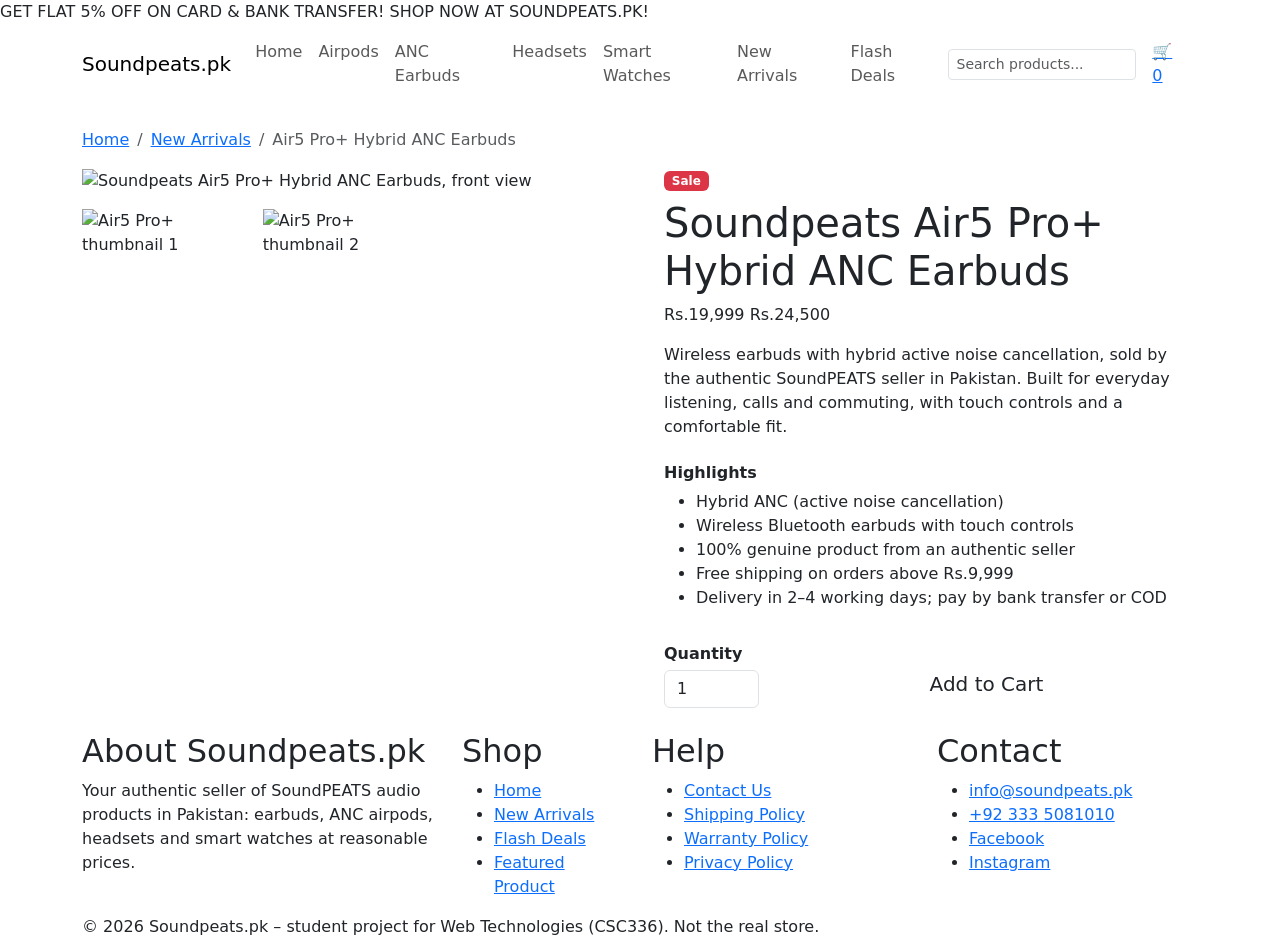
==== midterm/product.html @ 0f3bdf9a "midterm: baseline copy" ====
<!DOCTYPE html>
<html lang="en">
<head>
  <meta charset="UTF-8">
  <meta name="viewport" content="width=device-width, initial-scale=1.0">
  <title>Soundpeats Air5 Pro+ Hybrid ANC Earbuds | Soundpeats.pk</title>

  
  <link href="https://cdn.jsdelivr.net/npm/bootstrap@5.3.3/dist/css/bootstrap.min.css" rel="stylesheet">
  
  <link rel="stylesheet" href="css/style.css">
</head>
<body>

  <p class="announcement mb-0">GET FLAT 5% OFF ON CARD &amp; BANK TRANSFER! SHOP NOW AT SOUNDPEATS.PK!</p>

  
  <header>
    <nav class="navbar navbar-expand-lg site-navbar sticky-top" aria-label="Main navigation">
      <div class="container">
        <a class="navbar-brand" href="index.html">Soundpeats<span>.pk</span></a>

        <a class="cart-link ms-auto me-3 order-lg-last" href="#" aria-label="Shopping cart, 0 items">
          &#128722;<span class="cart-count">0</span>
        </a>

        <button class="navbar-toggler navbar-dark" type="button"
                data-bs-toggle="collapse" data-bs-target="#mainMenu"
                aria-controls="mainMenu" aria-expanded="false" aria-label="Toggle navigation">
          <span class="navbar-toggler-icon"></span>
        </button>

        <div class="collapse navbar-collapse" id="mainMenu">
          <ul class="navbar-nav me-auto mb-2 mb-lg-0">
            <li class="nav-item"><a class="nav-link" href="index.html">Home</a></li>
            <li class="nav-item"><a class="nav-link" href="index.html#products">Airpods</a></li>
            <li class="nav-item"><a class="nav-link" href="index.html#products">ANC Earbuds</a></li>
            <li class="nav-item"><a class="nav-link" href="index.html#products">Headsets</a></li>
            <li class="nav-item"><a class="nav-link" href="index.html#products">Smart Watches</a></li>
            <li class="nav-item"><a class="nav-link" href="index.html#products">New Arrivals</a></li>
            <li class="nav-item"><a class="nav-link" href="index.html#products">Flash Deals</a></li>
          </ul>

          <form class="d-flex me-lg-3 mb-2 mb-lg-0" role="search">
            <input class="form-control form-control-sm" type="search" placeholder="Search products..." aria-label="Search">
          </form>
        </div>
      </div>
    </nav>
  </header>

  <main class="container py-4">

    <nav aria-label="breadcrumb">
      <ol class="breadcrumb">
        <li class="breadcrumb-item"><a href="index.html">Home</a></li>
        <li class="breadcrumb-item"><a href="index.html#products">New Arrivals</a></li>
        <li class="breadcrumb-item active" aria-current="page">Air5 Pro+ Hybrid ANC Earbuds</li>
      </ol>
    </nav>

    <article class="row g-4 g-lg-5">

      
      <div class="col-12 col-md-6">
        <figure class="mb-3">
          <img class="detail-main-img"
               src="https://soundpeats.pk/cdn/shop/files/1_04e10e9e-45b0-4934-b1a5-c80cf880b9e9.png?v=1769179426&width=533"
               alt="Soundpeats Air5 Pro+ Hybrid ANC Earbuds, front view">
          <figcaption class="visually-hidden">Main product photo</figcaption>
        </figure>
        <div class="row g-2">
          <div class="col-4">
            <img class="detail-thumb"
                 src="https://soundpeats.pk/cdn/shop/files/1_04e10e9e-45b0-4934-b1a5-c80cf880b9e9.png?v=1769179426&width=533"
                 alt="Air5 Pro+ thumbnail 1">
          </div>
          <div class="col-4">
            <img class="detail-thumb"
                 src="https://soundpeats.pk/cdn/shop/files/2_903819d8-05f7-4de6-9aaa-bee5474eb49e.png?v=1769185120&width=533"
                 alt="Air5 Pro+ thumbnail 2">
          </div>
        </div>
      </div>

      
      <div class="col-12 col-md-6">
        <span class="badge text-bg-danger mb-2">Sale</span>
        <h1 class="detail-title">Soundpeats Air5 Pro+ Hybrid ANC Earbuds</h1>

        <p class="mb-3">
          <span class="detail-price">Rs.19,999</span>
          <span class="detail-price-old">Rs.24,500</span>
        </p>

        <p>
          Wireless earbuds with hybrid active noise cancellation, sold by the authentic SoundPEATS seller in Pakistan.
          Built for everyday listening, calls and commuting, with touch controls and a comfortable fit.
        </p>

        <h2 class="h6 fw-bold mt-4">Highlights</h2>
        <ul class="feature-list">
          <li>Hybrid ANC (active noise cancellation)</li>
          <li>Wireless Bluetooth earbuds with touch controls</li>
          <li>100% genuine product from an authentic seller</li>
          <li>Free shipping on orders above Rs.9,999</li>
          <li>Delivery in 2&ndash;4 working days; pay by bank transfer or COD</li>
        </ul>

       
        <form class="row g-3 align-items-end mt-3" action="#" method="post">
          <div class="col-auto">
            <label for="quantity" class="form-label fw-semibold mb-1">Quantity</label>
            <input type="number" id="quantity" name="quantity" class="form-control qty-input"
                   value="1" min="1" max="10">
          </div>
          <div class="col-12 col-sm">
            <button type="button" class="btn btn-brand btn-lg w-100">Add to Cart</button>
          </div>
        </form>
      </div>
    </article>
  </main>

  
  <footer class="site-footer">
    <div class="container">
      <div class="row g-4">
        <div class="col-12 col-md-6 col-lg-4">
          <h2>About Soundpeats.pk</h2>
          <p>Your authentic seller of SoundPEATS audio products in Pakistan: earbuds, ANC airpods, headsets and smart watches at reasonable prices.</p>
        </div>
        <div class="col-6 col-md-3 col-lg-2">
          <h2>Shop</h2>
          <ul>
            <li><a href="index.html">Home</a></li>
            <li><a href="index.html#products">New Arrivals</a></li>
            <li><a href="index.html#products">Flash Deals</a></li>
            <li><a href="product.html">Featured Product</a></li>
          </ul>
        </div>
        <div class="col-6 col-md-3 col-lg-3">
          <h2>Help</h2>
          <ul>
            <li><a href="#">Contact Us</a></li>
            <li><a href="#">Shipping Policy</a></li>
            <li><a href="#">Warranty Policy</a></li>
            <li><a href="#">Privacy Policy</a></li>
          </ul>
        </div>
        <div class="col-12 col-md-6 col-lg-3">
          <h2>Contact</h2>
          <ul>
            <li><a href="mailto:info@soundpeats.pk">info@soundpeats.pk</a></li>
            <li><a href="tel:+923335081010">+92 333 5081010</a></li>
            <li><a href="https://www.facebook.com/soundpeats.pk" target="_blank" rel="noopener">Facebook</a></li>
            <li><a href="https://www.instagram.com/soundpeats.pk/" target="_blank" rel="noopener">Instagram</a></li>
          </ul>
        </div>
      </div>

      <p class="footer-bottom mb-0">
        &copy; <time datetime="2026">2026</time> Soundpeats.pk &ndash; student project for Web Technologies (CSC336). Not the real store.
      </p>
    </div>
  </footer>

  <script src="https://cdn.jsdelivr.net/npm/bootstrap@5.3.3/dist/js/bootstrap.bundle.min.js"></script>
</body>
</html>
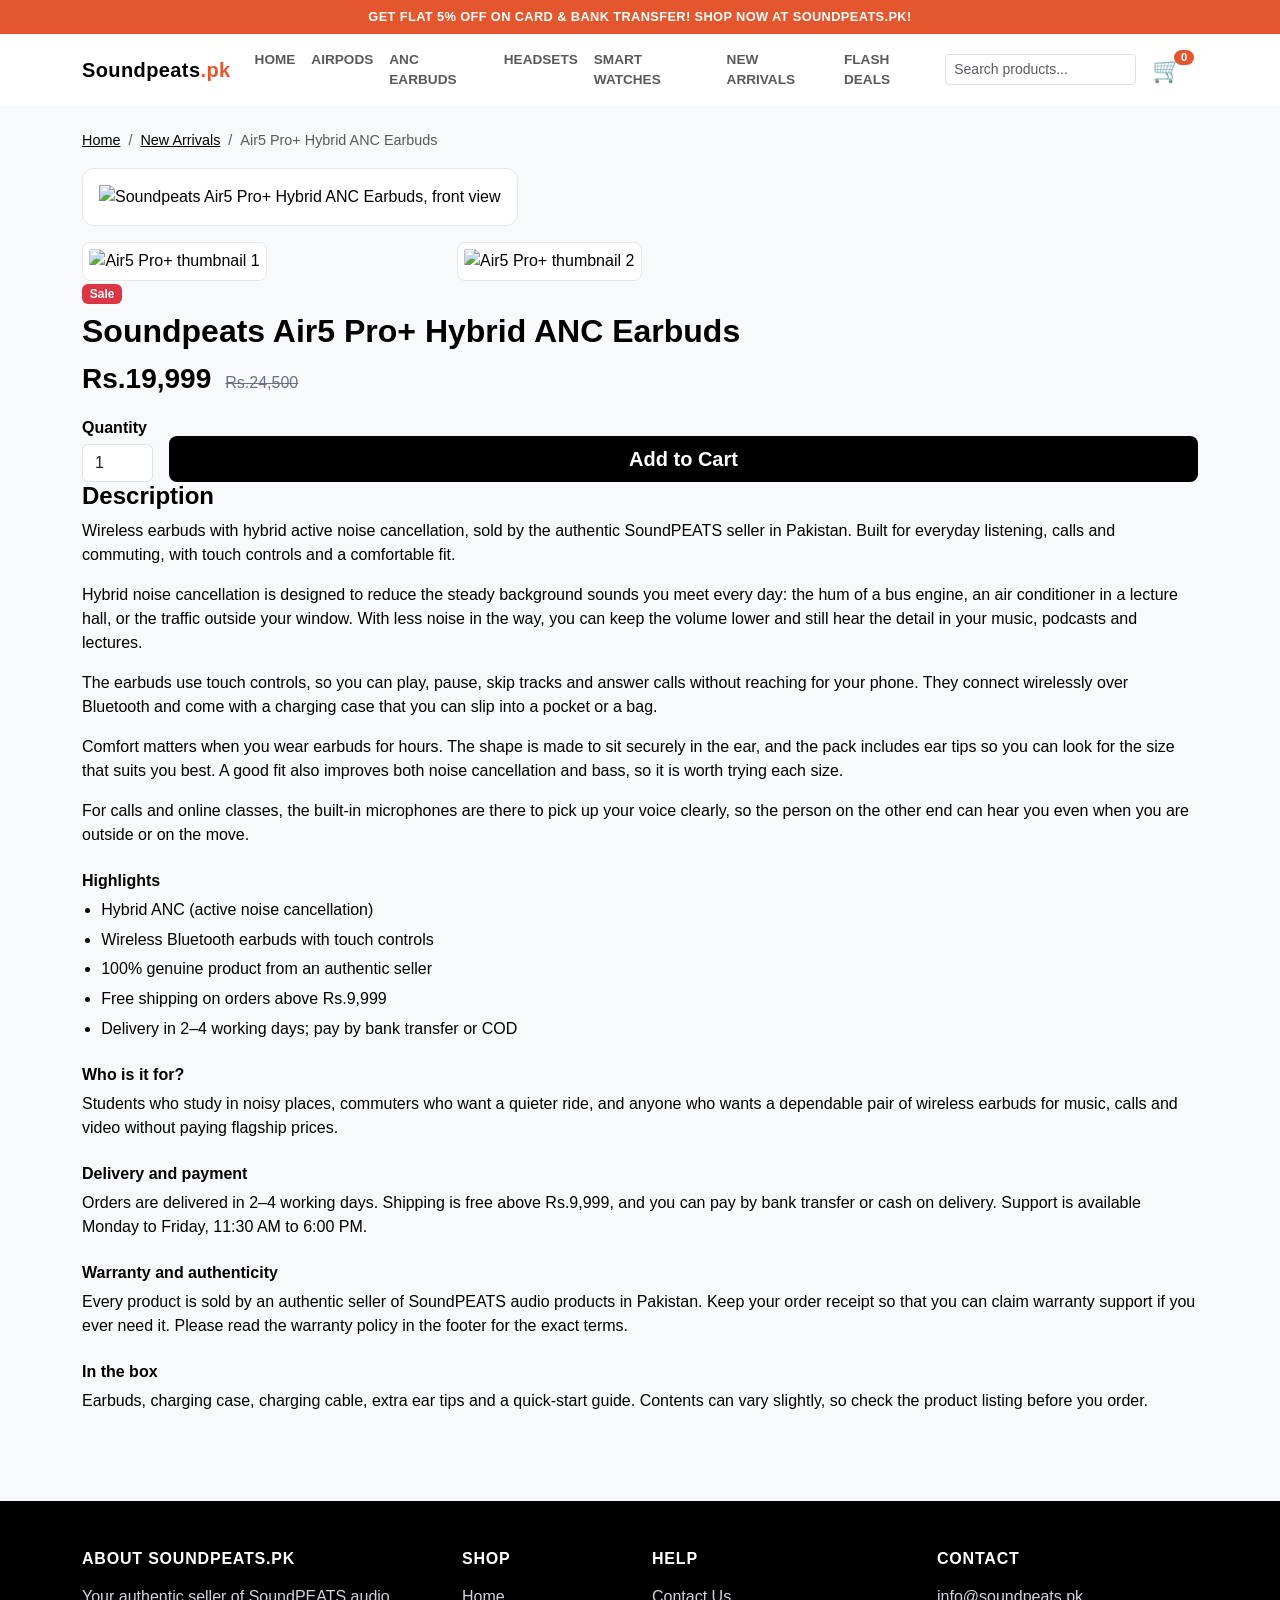
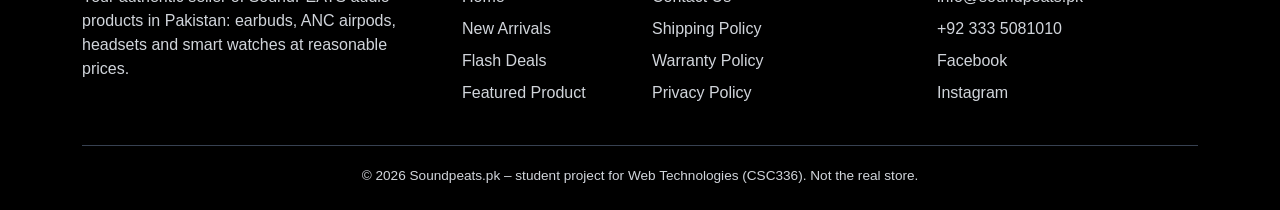
==== commit 910cf1fb: "Refactor product layout and update styles" ====
--- a/midterm/product.html
+++ b/midterm/product.html
@@ -8,7 +8,7 @@
   
   <link href="https://cdn.jsdelivr.net/npm/bootstrap@5.3.3/dist/css/bootstrap.min.css" rel="stylesheet">
   
-  <link rel="stylesheet" href="css/style.css">
+  <link rel="stylesheet" href="style.css">
 </head>
 <body>
 
@@ -59,10 +59,10 @@
       </ol>
     </nav>
 
-    <article class="row g-4 g-lg-5">
-
-      
-      <div class="col-12 col-md-6">
+    <article class="product-layout">
+
+      <!-- grid area: image -->
+      <div class="pd-image">
         <figure class="mb-3">
           <img class="detail-main-img"
                src="https://soundpeats.pk/cdn/shop/files/1_04e10e9e-45b0-4934-b1a5-c80cf880b9e9.png?v=1769179426&width=533"
@@ -71,20 +71,16 @@
         </figure>
         <div class="row g-2">
           <div class="col-4">
-            <img class="detail-thumb"
-                 src="https://soundpeats.pk/cdn/shop/files/1_04e10e9e-45b0-4934-b1a5-c80cf880b9e9.png?v=1769179426&width=533"
-                 alt="Air5 Pro+ thumbnail 1">
+            <img class="detail-thumb" src="https://soundpeats.pk/cdn/shop/files/1_04e10e9e-45b0-4934-b1a5-c80cf880b9e9.png?v=1769179426&width=533" alt="Air5 Pro+ thumbnail 1">
           </div>
           <div class="col-4">
-            <img class="detail-thumb"
-                 src="https://soundpeats.pk/cdn/shop/files/2_903819d8-05f7-4de6-9aaa-bee5474eb49e.png?v=1769185120&width=533"
-                 alt="Air5 Pro+ thumbnail 2">
-          </div>
-        </div>
-      </div>
-
-      
-      <div class="col-12 col-md-6">
+            <img class="detail-thumb" src="https://soundpeats.pk/cdn/shop/files/2_903819d8-05f7-4de6-9aaa-bee5474eb49e.png?v=1769185120&width=533" alt="Air5 Pro+ thumbnail 2">
+          </div>
+        </div>
+      </div>
+
+      <!-- grid area: details (sticky from BP up) -->
+      <div class="pd-details">
         <span class="badge text-bg-danger mb-2">Sale</span>
         <h1 class="detail-title">Soundpeats Air5 Pro+ Hybrid ANC Earbuds</h1>
 
@@ -93,12 +89,46 @@
           <span class="detail-price-old">Rs.24,500</span>
         </p>
 
+        <form class="row g-3 align-items-end" action="#" method="post">
+          <div class="col-auto">
+            <label for="quantity" class="form-label fw-semibold mb-1">Quantity</label>
+            <input type="number" id="quantity" name="quantity" class="form-control qty-input"
+                   value="1" min="1" max="10">
+          </div>
+          <div class="col-12 col-sm">
+            <button type="button" class="btn btn-brand btn-lg w-100">Add to Cart</button>
+          </div>
+        </form>
+      </div>
+
+      <!-- grid area: description (full width underneath from BP up) -->
+      <section class="pd-description" aria-labelledby="desc-title">
+        <h2 id="desc-title" class="h4 fw-bold">Description</h2>
         <p>
           Wireless earbuds with hybrid active noise cancellation, sold by the authentic SoundPEATS seller in Pakistan.
           Built for everyday listening, calls and commuting, with touch controls and a comfortable fit.
         </p>
-
-        <h2 class="h6 fw-bold mt-4">Highlights</h2>
+        <p>
+          Hybrid noise cancellation is designed to reduce the steady background sounds you meet every day: the hum of a
+          bus engine, an air conditioner in a lecture hall, or the traffic outside your window. With less noise in the
+          way, you can keep the volume lower and still hear the detail in your music, podcasts and lectures.
+        </p>
+        <p>
+          The earbuds use touch controls, so you can play, pause, skip tracks and answer calls without reaching for your
+          phone. They connect wirelessly over Bluetooth and come with a charging case that you can slip into a pocket or
+          a bag.
+        </p>
+        <p>
+          Comfort matters when you wear earbuds for hours. The shape is made to sit securely in the ear, and the pack
+          includes ear tips so you can look for the size that suits you best. A good fit also improves both noise
+          cancellation and bass, so it is worth trying each size.
+        </p>
+        <p>
+          For calls and online classes, the built-in microphones are there to pick up your voice clearly, so the person
+          on the other end can hear you even when you are outside or on the move.
+        </p>
+
+        <h3 class="h6 fw-bold mt-4">Highlights</h3>
         <ul class="feature-list">
           <li>Hybrid ANC (active noise cancellation)</li>
           <li>Wireless Bluetooth earbuds with touch controls</li>
@@ -107,18 +137,31 @@
           <li>Delivery in 2&ndash;4 working days; pay by bank transfer or COD</li>
         </ul>
 
-       
-        <form class="row g-3 align-items-end mt-3" action="#" method="post">
-          <div class="col-auto">
-            <label for="quantity" class="form-label fw-semibold mb-1">Quantity</label>
-            <input type="number" id="quantity" name="quantity" class="form-control qty-input"
-                   value="1" min="1" max="10">
-          </div>
-          <div class="col-12 col-sm">
-            <button type="button" class="btn btn-brand btn-lg w-100">Add to Cart</button>
-          </div>
-        </form>
-      </div>
+        <h3 class="h6 fw-bold mt-4">Who is it for?</h3>
+        <p>
+          Students who study in noisy places, commuters who want a quieter ride, and anyone who wants a dependable pair of
+          wireless earbuds for music, calls and video without paying flagship prices.
+        </p>
+
+        <h3 class="h6 fw-bold mt-4">Delivery and payment</h3>
+        <p>
+          Orders are delivered in 2&ndash;4 working days. Shipping is free above Rs.9,999, and you can pay by bank
+          transfer or cash on delivery. Support is available Monday to Friday, 11:30 AM to 6:00 PM.
+        </p>
+
+        <h3 class="h6 fw-bold mt-4">Warranty and authenticity</h3>
+        <p>
+          Every product is sold by an authentic seller of SoundPEATS audio products in Pakistan. Keep your order receipt
+          so that you can claim warranty support if you ever need it. Please read the warranty policy in the footer for
+          the exact terms.
+        </p>
+
+        <h3 class="h6 fw-bold mt-4">In the box</h3>
+        <p>
+          Earbuds, charging case, charging cable, extra ear tips and a quick-start guide. Contents can vary slightly, so
+          check the product listing before you order.
+        </p>
+      </section>
     </article>
   </main>
 
--- a/midterm/style.css
+++ b/midterm/style.css
@@ -0,0 +1,362 @@
+
+:root {
+  --color-dark: black;
+  --color-accent: #e4572e;
+  --color-accent-dark: #c2431f;
+  --color-muted: #6b7280;
+  --color-border: #e5e7eb;
+  --color-bg: #f8f9fa;
+  --radius-md: 0.75rem;
+  --space-md: 1rem;
+   --accent-h: hsl(109, 70%, 45%);
+}
+
+*, *::before, *::after { box-sizing: border-box; }
+
+body {
+  margin: 0;
+  font-family: "Segoe UI", Roboto, Arial, sans-serif;
+  color: var(--color-dark);
+  background-color: var(--color-bg);
+}
+.color{background-color: white;
+}
+a { color: inherit; }
+.colour{
+  color: black;
+}
+.font{
+  font-family: 'Barlow', sans-serif;
+  font-size:larger;
+}
+  .nav-item-hover:hover {
+    text-decoration: underline;
+
+  }
+.header__menu-item span {
+    font-weight: 700;
+    color: #000;
+}
+.header__menu-item span {
+    font-weight: 700;
+    color: #000;
+}
+.svg-sizing{}
+
+.announcement {
+  background-color: var(--color-accent);
+  color: #fff;
+  text-align: center;
+  font-size: 0.8rem;
+  font-weight: 600;
+  letter-spacing: 0.03em;
+  padding: 0.45rem 1rem;
+}
+
+.site-navbar {
+  background-color: white;
+}
+
+.site-navbar .navbar-brand {
+  font-weight: 800;
+  letter-spacing: 0.02em;
+}
+.logo-sizing{
+
+  margin:30px;
+  height: 90px;
+    max-width: 100%;
+}
+.site-navbar .navbar-brand span { color: var(--color-accent); }
+
+.site-navbar .nav-link {
+  text-transform: uppercase;
+  font-size: 0.85rem;
+  font-weight: 600;
+  transition: color 0.2s ease;
+}
+
+.site-navbar .nav-link:hover,
+.site-navbar .nav-link.active { color: #e4572e; }
+.site-navbar .nav-link:focus-visible,
+.cart-link:focus-visible,
+.btn:focus-visible,
+.product-name a:focus-visible {
+  outline: 3px solid #8ec5ff;
+  outline-offset: 3px;
+}
+
+.cart-link {
+  position: relative;
+  display: inline-block;
+  color: #fff;
+  text-decoration: none;
+  font-size: 1.5rem;
+  line-height: 1;
+}
+
+.cart-count {
+  position: absolute;
+  top: -8px;
+  right: -12px;
+  min-width: 20px;
+  padding: 2px 5px;
+  border-radius: 999px;
+  background-color: var(--color-accent);
+  color: #fff;
+  font-size: 0.7rem;
+  font-weight: 700;
+  text-align: center;
+}
+
+.hero {
+  background: linear-gradient(135deg, var(--color-dark) 0%, #1f2937 60%, #374151 100%);
+  color: #fff;
+  padding: 3rem 0;
+}
+
+.hero h1 {
+  font-size: clamp(1.8rem, 4vw, 3rem);
+  font-weight: 800;
+}
+
+.hero p { color: #d1d5db; max-width: 36rem; }
+
+.hero-img {
+  max-height: 280px;
+  width: 100%;
+  object-fit: contain;
+}
+
+.btn-brand {
+  background-color: black;
+  border: none;
+  color: #fff;
+  font-weight: 600;
+  border-radius: 0.5rem;
+  transition: background-color 0.2s ease, transform 0.2s ease;
+}
+
+.btn-brand:hover { background-color: var(--color-accent-dark); color: #fff; transform: translateY(-2px); }
+.btn-brand:active { transform: translateY(0); }
+
+.section-title {
+  font-size: 1.5rem;
+  font-weight: 800;
+  text-transform: uppercase;
+  letter-spacing: 0.04em;
+  margin-bottom: 1.5rem;
+  padding-bottom: 0.5rem;
+  border-bottom: 3px black solid;
+  display: inline-block;
+}
+
+.product-card {
+  position: relative;
+  background-color: #fff;
+  border: 1px solid var(--color-border);
+  border-radius: var(--radius-md);
+  overflow: hidden;
+  transition: transform 0.2s ease, box-shadow 0.2s ease;
+}
+
+.product-card:hover,
+.product-card:focus-within {
+  transform: translateY(-4px);
+  box-shadow: 0 10px 25px -5px rgba(0, 0, 0, 0.15);
+}
+
+.sale-badge {
+  position: absolute;
+  top: 10px;
+  left: 10px;
+  z-index: 1;
+  background-color: black;
+  color: #fff;
+  font-size: 0.7rem;
+  font-weight: 700;
+  text-transform: uppercase;
+  padding: 3px 9px;
+  border-radius: 999px;
+}
+
+.product-img {
+  display: block;
+  width: 100%;
+  aspect-ratio: 1 / 1;
+  object-fit: contain;
+  background-color: #fff;
+  padding: 0.75rem;
+}
+
+.product-body { padding: var(--space-md); }
+
+.product-name {
+  font-size: 0.95rem;
+  font-weight: 600;
+  line-height: 1.3;
+  margin-bottom: 0.5rem;
+ 
+  display: -webkit-box;
+  -webkit-line-clamp: 2;
+  -webkit-box-orient: vertical;
+  overflow: hidden;
+  min-height: 2.6em;
+}
+
+.product-name a { text-decoration: none; }
+.product-name a:hover { color: var(--color-accent); }
+
+.price-now { font-weight: 800; color: var(--color-dark); }
+.price-old { color: var(--color-muted); text-decoration: line-through; font-size: 0.85rem; margin-left: 0.4rem; }
+
+.trust-strip {
+  display: grid;
+  grid-template-columns: repeat(auto-fit, minmax(220px, 1fr));
+  gap: 1rem;
+}
+
+.trust-item {
+  background-color: #fff;
+  border: 1px solid var(--color-border);
+  border-radius: var(--radius-md);
+  padding: 1.25rem;
+  text-align: center;
+}
+
+.trust-item .icon { font-size: 2rem; }
+.trust-item h3 { font-size: 1.05rem; font-weight: 700; margin: 0.5rem 0 0.25rem; }
+.trust-item p { color: var(--color-muted); font-size: 0.9rem; margin: 0; }
+
+.breadcrumb { font-size: 0.9rem; }
+
+.detail-main-img {
+  width: 100%;
+  aspect-ratio: 1 / 1;
+  object-fit: contain;
+  background-color: #fff;
+  border: 1px solid var(--color-border);
+  border-radius: var(--radius-md);
+  padding: 1rem;
+}
+
+.detail-thumb {
+  width: 100%;
+  aspect-ratio: 1 / 1;
+  object-fit: contain;
+  background-color: #fff;
+  border: 1px solid var(--color-border);
+  border-radius: 0.5rem;
+  padding: 0.4rem;
+}
+
+.detail-title { font-size: clamp(1.4rem, 3vw, 2rem); font-weight: 800; }
+.detail-price { font-size: 1.75rem; font-weight: 800; }
+.detail-price-old { color: var(--color-muted); text-decoration: line-through; margin-left: 0.6rem; }
+
+.qty-input { max-width: 110px; }
+
+.feature-list { padding-left: 1.2rem; }
+.feature-list li { margin-bottom: 0.35rem; }
+
+
+.site-footer {
+  background-color: var(--color-dark);
+  color: #d1d5db;
+  padding: 3rem 0 1.5rem;
+  margin-top: 3rem;
+}
+
+.site-footer h2 {
+  color: #fff;
+  font-size: 1rem;
+  font-weight: 700;
+  text-transform: uppercase;
+  letter-spacing: 0.05em;
+  margin-bottom: 1rem;
+}
+
+.site-footer ul { list-style: none; padding: 0; margin: 0; }
+.site-footer li { margin-bottom: 0.5rem; }
+.site-footer a { color: #d1d5db; text-decoration: none; transition: color 0.2s ease; }
+.site-footer a:hover { color: var(--color-accent); }
+.site-footer a:focus-visible { outline: 3px solid #8ec5ff; outline-offset: 3px; }
+
+.footer-bottom {
+  border-top: 1px solid #374151;
+  margin-top: 2rem;
+  padding-top: 1.25rem;
+  font-size: 0.85rem;
+  text-align: center;
+}
+
+@media (max-width: 575.98px) {
+  .hero { padding: 2rem 0; text-align: center; }
+  .hero p { margin-left: auto; margin-right: auto; }
+  .product-body { padding: 0.75rem; }
+  .product-name { font-size: 0.85rem; }
+  .btn-add { font-size: 0.8rem; padding: 0.4rem 0.5rem; }
+  .detail-price { font-size: 1.4rem; }
+}
+
+@media (min-width: 576px) and (max-width: 991.98px) {
+  .hero { padding: 2.5rem 0; }
+  .hero-img { max-height: 220px; }
+}
+
+@media (prefers-reduced-motion: reduce) {
+  *, *::before, *::after {
+    animation-duration: 0.01ms !important;
+    transition-duration: 0.01ms !important;
+  }
+}
+
+
+.filter-bar {
+  display: flex;
+  flex-wrap: wrap;
+  gap: 0.5rem;
+  margin-bottom: 1rem;
+}
+
+.filter-bar label {
+  cursor: pointer;
+  padding: 0.4rem 1rem;
+  border: 2px solid var(--color-border);
+  border-radius: 999px;
+  background-color: #fff;
+  font-weight: 600;
+  font-size: 0.9rem;
+  transition: background-color 0.2s ease, color 0.2s ease, border-color 0.2s ease;
+}
+
+.filter-bar label:hover { border-color: var(--accent-h); }
+
+
+#f-all:checked        ~ .filter-bar label[for="f-all"],
+#f-anc:checked        ~ .filter-bar label[for="f-anc"],
+#f-wireless:checked   ~ .filter-bar label[for="f-wireless"],
+#f-openear:checked    ~ .filter-bar label[for="f-openear"],
+#f-headphones:checked ~ .filter-bar label[for="f-headphones"] {
+  background-color: var(--accent-h);
+  border-color: var(--accent-h);
+  color: #fff;
+}
+
+
+#f-all:focus-visible        ~ .filter-bar label[for="f-all"],
+#f-anc:focus-visible        ~ .filter-bar label[for="f-anc"],
+#f-wireless:focus-visible   ~ .filter-bar label[for="f-wireless"],
+#f-openear:focus-visible    ~ .filter-bar label[for="f-openear"],
+#f-headphones:focus-visible ~ .filter-bar label[for="f-headphones"] {
+  outline: 3px solid #8ec5ff;
+  outline-offset: 3px;
+}
+
+
+#f-anc:checked        ~ #product-grid .product-item:not([data-category="anc"]),
+#f-wireless:checked   ~ #product-grid .product-item:not([data-category="wireless"]),
+#f-openear:checked    ~ #product-grid .product-item:not([data-category="openear"]),
+#f-headphones:checked ~ #product-grid .product-item:not([data-category="headphones"]) {
+  display: none;
+}
